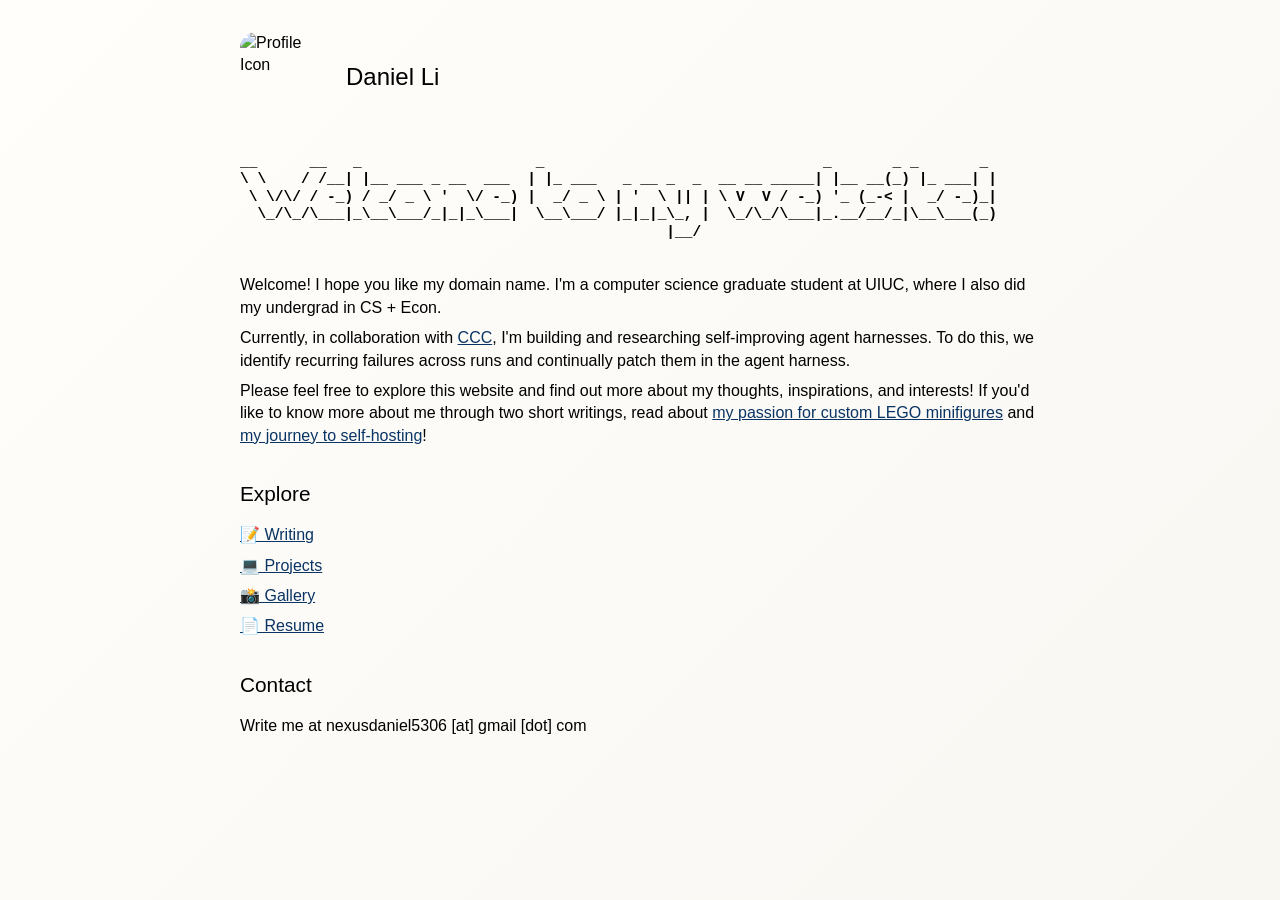
==== index.html @ f371b72a "Add CCC project page and update homepage intro" ====
<!DOCTYPE html>
<html lang="en">
<head>
    <meta charset="UTF-8">
    <meta name="viewport" content="width=device-width, initial-scale=1.0">
    <title>Daniel Li</title>
    <link rel="icon" type="image/webp" href="favicon.webp">
    <link rel="stylesheet" href="styles.css">
</head>
<body>
    <header>
        <div class="header-content">
            <img src="icon.png" alt="Profile Icon" class="profile-icon">
            <h1>Daniel Li</h1>
        </div>
    </header>

    <main>
        <section class="about">
            <pre class="welcome-ascii" aria-label="Welcome message">
__      __   _                    _                                _       _ _       _ 
\ \    / /__| |__ ___ _ __  ___  | |_ ___   _ __ _  _  __ __ _____| |__ __(_) |_ ___| |
 \ \/\/ / -_) / _/ _ \ '  \/ -_) |  _/ _ \ | '  \ || | \ V  V / -_) '_ (_-< |  _/ -_)_|
  \_/\_/\___|_\__\___/_|_|_\___|  \__\___/ |_|_|_\_, |  \_/\_/\___|_.__/__/_|\__\___(_)
                                                 |__/                                  
            </pre>
            <p>Welcome! I hope you like my domain name. I'm a computer science graduate student at UIUC, where I also did my undergrad in CS + Econ.</p>
            <p>Currently, in collaboration with <a href="weakness-mining-engine.html">CCC</a>, I'm building and researching self-improving agent harnesses. To do this, we identify recurring failures across runs and continually patch them in the agent harness.</p>
            <p>Please feel free to explore this website and find out more about my thoughts, inspirations, and interests! If you'd like to know more about me through two short writings, read about <a href="Essay_Folder/there-are-cathedrals-everywhere.html">my passion for custom LEGO minifigures</a> and <a href="Essay_Folder/scrapping-together-a-tiny-docker-server-from-old-gaming-pc-parts.html">my journey to self-hosting</a>!</p>
        </section>

        <section class="navigation">
            <h2>Explore</h2>
            <ul class="nav-links">
                <li><a href="writings.html">📝 Writing</a></li>
                <li><a href="projects.html">💻 Projects</a></li>
                <li><a href="paintings.html">📸 Gallery</a></li>
                <li><a href="resume.html">📄 Resume</a></li>
            </ul>
        </section>

        <section class="Contact">
            <h2>Contact</h2>
            <p>Write me at nexusdaniel5306 [at] gmail [dot] com</a></p>
        </section>
    </main>
</body>
</html>
---- styles.css ----
/* Ultra-minimal styling - like a Word document with hyperlinks */

html {
    min-height: 100%;
    background: linear-gradient(135deg, #fffefb 0%, #fbfaf6 55%, #f8f7f2 100%);
}

body {
    font-family: -apple-system, BlinkMacSystemFont, "Segoe UI", Roboto, "Helvetica Neue", Arial, sans-serif;
    line-height: 1.4;
    color: #000;
    background: transparent;
    max-width: 800px;
    margin: 0 auto;
    padding: 2rem;
}

/* Header */
.header-content {
    display: flex;
    align-items: center;
    gap: 1rem;
    margin-bottom: 2rem;
}

/* Breadcrumb navigation */
.breadcrumb {
    margin-bottom: 1rem;
    font-size: 0.9rem;
    color: #666;
}

.breadcrumb a {
    color: #0A3463;
    text-decoration: underline;
}

.breadcrumb span {
    color: #000;
}

.profile-icon {
    width: 90px;
    height: 90px;
    object-fit: cover;
    border-radius: 18%;
}

header h1 {
    font-size: 1.5rem;
    font-weight: normal;
    margin: 0;
}

/* Navigation */
nav {
    margin-bottom: 2rem;
}

nav a {
    color: #0A3463;
    text-decoration: underline;
    margin-right: 1rem;
}

nav a:hover {
    color: #0A3463;
}

/* Links */
a {
    color: #0A3463;
    text-decoration: underline;
}

a:hover {
    color: #0A3463;
}

/* Headings */
h2 {
    font-size: 1.3rem;
    font-weight: normal;
    margin: 2rem 0 1rem 0;
}

h3 {
    font-size: 1.1rem;
    font-weight: normal;
    margin: 1.5rem 0 0.5rem 0;
}

h4 {
    font-size: 1rem;
    font-weight: normal;
    margin: 1rem 0 0.5rem 0;
}

/* Paragraphs */
p {
    margin: 0.5rem 0;
}

.article-meta {
    color: #666;
    font-size: 0.9rem;
    margin-bottom: 1.25rem;
}

pre {
    overflow-x: auto;
    padding: 0.75rem 1rem;
    margin: 1rem 0;
    border: 1px solid #ddd;
    background-color: #f7f7f7;
    font-family: "SFMono-Regular", Consolas, "Liberation Mono", Menlo, monospace;
    font-size: 0.92rem;
    line-height: 1.45;
}

code {
    font-family: "SFMono-Regular", Consolas, "Liberation Mono", Menlo, monospace;
    font-size: 0.92em;
}

pre code {
    font-size: inherit;
}

.article-figure {
    margin: 1.5rem 0;
}

.article-figure img {
    display: block;
    width: 100%;
    height: auto;
}

.article-figure figcaption {
    margin-top: 0.5rem;
    color: #555;
    font-size: 0.9rem;
}

.references-list {
    padding-left: 1.5rem;
}

.references-list li {
    margin-bottom: 0.75rem;
}

/* Lists */
ul {
    margin: 0.5rem 0;
    padding-left: 2rem;
}

li {
    margin: 0.25rem 0;
}

/* Navigation links on homepage */
.nav-links {
    list-style: none;
    padding: 0;
}

.nav-links li {
    margin: 0.5rem 0;
    padding: 0;
}

.nav-links a {
    color: #0A3463;
    text-decoration: underline;
}

.nav-links p {
    margin: 0.25rem 0 0 0;
    color: #000;
    font-size: 0.9rem;
}

/* Projects */
.project-card {
    margin: 1rem 0;
}

.project-links {
    margin: 0.5rem 0;
}

.btn {
    color: #0A3463;
    text-decoration: underline;
    margin-right: 1rem;
}

/* Writings */
.year-section {
    margin: 2rem 0;
}

.year-section h2 {
    font-size: 1.8rem;
    font-weight: normal;
    margin: 2rem 0 1rem 0;
    color: #000;
}

.article-item {
    margin: 1rem 0;
    padding-left: 1rem;
}

.article-item h3 {
    margin: 0.5rem 0;
}

.writing-excerpt {
    color: #000;
    font-size: 0.95rem;
    margin: 0.25rem 0;
}

/* Photographs */
.photo-item {
    margin: 1rem 0;
}

.gallery-photo {
    width: 100%;
    max-width: 400px;
    height: auto;
    margin: 0.5rem 0;
}

.photo-caption {
    color: #000;
    font-size: 0.9rem;
    font-style: italic;
}

/* Resume */
.resume-section {
    margin: 1.5rem 0;
}

.resume-item {
    margin: 1rem 0;
}

.company {
    color: #000;
    font-weight: normal;
}

.duration {
    color: #000;
    font-size: 0.9rem;
}

.resume-item ul {
    margin: 0.5rem 0;
}

.resume-item li {
    margin: 0.25rem 0;
}

.skills-grid {
    display: block;
}

.skill-category {
    margin: 1rem 0;
}

.skill-category ul {
    margin: 0.5rem 0;
}

.contact-info p {
    margin: 0.25rem 0;
}

/* Footer */
footer {
    margin-top: 3rem;
    text-align: center;
    color: #000;
    font-size: 0.9rem;
}

/* Page headers */
.page-header {
    margin-bottom: 1.5rem;
}

.page-header h2 {
    margin-bottom: 0.5rem;
}

.page-header p {
    color: #000;
    font-size: 0.95rem;
}

.welcome-ascii {
    margin: 2rem 0 1rem 0;
    padding: 0;
    border: 0;
    background: transparent;
    color: #000;
    font-family: "Courier New", Courier, monospace;
    font-size: calc(0.74rem + 2pt);
    font-weight: 700;
    line-height: 1.2;
    white-space: pre;
    overflow-x: auto;
}

.download-link {
    color: #0A3463;
    text-decoration: underline;
    font-weight: 500;
    font-size: 1rem;
}

/* Gallery collections */
.gallery-page-header h1 {
    margin: 0 0 0.35rem;
    font-size: 1.55rem;
    font-weight: 500;
    letter-spacing: -0.02em;
}

.gallery-tabs {
    display: grid;
    grid-template-columns: repeat(2, minmax(0, 1fr));
    margin: 2rem 0 1.75rem;
    border-bottom: 1px solid #d9d9d9;
}

.gallery-tab {
    position: relative;
    display: flex;
    align-items: baseline;
    gap: 0.55rem;
    border: 0;
    background: transparent;
    padding: 0.8rem 0.25rem 0.75rem;
    color: #777;
    font: inherit;
    text-align: left;
    cursor: pointer;
}

.gallery-tab::after {
    position: absolute;
    right: 0;
    bottom: -1px;
    left: 0;
    height: 2px;
    background: transparent;
    content: "";
}

.gallery-tab:hover {
    color: #222;
}

.gallery-tab[aria-selected="true"] {
    color: #111;
}

#photosTab[aria-selected="true"]::after {
    background: #2457a7;
}

#paintingsTab[aria-selected="true"]::after {
    background: #8b5e34;
}

.gallery-tab:focus-visible {
    outline: 2px solid #2457a7;
    outline-offset: 3px;
}

.gallery-tab-number {
    color: #999;
    font-family: "SFMono-Regular", Consolas, "Liberation Mono", Menlo, monospace;
    font-size: 0.72rem;
    letter-spacing: 0.08em;
}

.gallery-panel[hidden] {
    display: none;
}

.gallery-panel-header {
    display: flex;
    align-items: flex-end;
    justify-content: space-between;
    gap: 1.25rem;
    margin-bottom: 1.25rem;
}

.gallery-panel-description {
    margin: 0;
    color: #666;
    font-size: 0.9rem;
}

/* Collage gallery */
.gallery {
    margin: 2rem 0;
    max-width: 100%;
}

.gallery-heading {
    display: flex;
    align-items: center;
    justify-content: space-between;
    gap: 1rem;
}

.gallery-heading h2 {
    margin: 0;
}

.gallery-view-toggle {
    font-size: 0.9rem;
    font-family: inherit;
    line-height: 1.2;
    color: #0A3463;
    background: none;
    border: 0;
    border-radius: 0;
    padding: 0;
    text-decoration: underline;
    cursor: pointer;
}

.gallery-view-toggle:hover {
    color: #0A3463;
}

.gallery-view-toggle:disabled {
    color: #666;
    text-decoration: none;
    cursor: not-allowed;
    opacity: 0.7;
}

.gallery-grid {
    display: grid;
    grid-template-columns: 1fr;
    gap: 1rem;
}

.gallery-tile {
    margin: 0;
    aspect-ratio: 3 / 4;
    overflow: hidden;
    border-radius: 10px;
    box-shadow: 0 2px 8px rgba(0, 0, 0, 0.08);
    content-visibility: auto;
}

.gallery-tile img {
    display: block;
    width: 100%;
    height: 100%;
    object-fit: cover;
    cursor: default;
}

/* Paintings retain their full aspect ratios instead of using the photo crop. */
.paintings-panel {
    margin: 0 -1rem;
    padding: 1.2rem 1rem 1rem;
    border: 1px solid #e5ddd1;
    border-radius: 4px;
    background: linear-gradient(145deg, #fcfbf8 0%, #f6f1e9 100%);
}

.painting-status {
    margin: 2.5rem 0;
    color: #746c62;
    font-size: 0.9rem;
    text-align: center;
}

.painting-status.is-error {
    color: #8a2d24;
}

.painting-grid {
    --painting-gap: 1rem;
    display: block;
}

.painting-row {
    display: flex;
    align-items: flex-start;
    gap: var(--painting-gap);
    width: 100%;
    margin-bottom: var(--painting-gap);
}

.painting-row:last-child {
    margin-bottom: 0;
}

.painting-tile {
    flex-grow: var(--painting-ratio, 1.5);
    flex-basis: 0;
    margin: 0;
    min-width: 0;
}

.painting-open {
    display: block;
    width: 100%;
    border: 0;
    background: transparent;
    padding: 0;
    cursor: zoom-in;
}

.painting-open img {
    display: block;
    box-sizing: border-box;
    width: 100%;
    height: auto;
    border: 5px solid #fff;
    background: #eee9e1;
    box-shadow: 0 5px 18px rgba(56, 43, 28, 0.16);
    transition: box-shadow 180ms ease, transform 180ms ease;
}

.painting-open:hover img {
    transform: translateY(-2px);
    box-shadow: 0 9px 24px rgba(56, 43, 28, 0.23);
}

.painting-open:focus-visible {
    outline: 2px solid #8b5e34;
    outline-offset: 5px;
}

.carousel-open {
    overflow: hidden;
}

.carousel-overlay {
    position: fixed;
    inset: 0;
    z-index: 1000;
    display: grid;
    grid-template-columns: minmax(44px, 84px) 1fr minmax(44px, 84px);
    align-items: center;
    gap: 0.8rem;
    padding: 1.5rem;
    background: rgba(8, 8, 10, 0.93);
    opacity: 0;
    pointer-events: none;
    transition: opacity 0.2s ease;
}

.carousel-overlay.is-open {
    opacity: 1;
    pointer-events: auto;
}

.carousel-overlay[hidden] {
    display: none;
}

.carousel-stage {
    grid-column: 2;
    margin: 0;
    display: flex;
    flex-direction: column;
    align-items: center;
    justify-content: center;
    min-height: 70vh;
    min-width: 0;
}

.carousel-stage img {
    max-width: 100%;
    max-height: min(84vh, 960px);
    width: auto;
    height: auto;
    object-fit: contain;
    box-shadow: 0 14px 44px rgba(0, 0, 0, 0.5);
    animation: carousel-pop 0.24s ease;
}

.carousel-overlay.has-caption .carousel-stage img {
    max-height: min(64vh, 760px);
}

.carousel-caption {
    box-sizing: border-box;
    width: min(100%, 62ch);
    margin-top: 1rem;
    color: rgba(255, 255, 255, 0.9);
    text-align: left;
}

.carousel-caption[hidden] {
    display: none;
}

.carousel-caption h2 {
    margin: 0 0 0.6rem;
    color: #fff;
    font-family: Georgia, "Times New Roman", serif;
    font-size: 1.2rem;
    font-weight: normal;
}

.carousel-metadata {
    display: grid;
    grid-template-columns: max-content minmax(0, 1fr);
    gap: 0.2rem 0.7rem;
    margin: 0;
    font-size: 0.82rem;
    line-height: 1.35;
}

.carousel-metadata dt {
    color: rgba(255, 255, 255, 0.58);
}

.carousel-metadata dd {
    min-width: 0;
    margin: 0;
}

.carousel-caption a {
    color: #fff;
    text-decoration-color: rgba(255, 255, 255, 0.65);
}

.carousel-source {
    display: inline-block;
    margin-top: 0.65rem;
    font-size: 0.78rem;
}

.carousel-nav {
    height: 3rem;
    width: 3rem;
    border: 0;
    border-radius: 50%;
    color: #fff;
    background: rgba(255, 255, 255, 0.16);
    font-size: 1.8rem;
    line-height: 1;
    cursor: pointer;
}

.carousel-nav:hover {
    background: rgba(255, 255, 255, 0.27);
}

.carousel-nav-prev {
    justify-self: start;
}

.carousel-nav-next {
    justify-self: end;
}

.carousel-close {
    position: absolute;
    top: 0.9rem;
    right: 1rem;
    width: 2.4rem;
    height: 2.4rem;
    border: 0;
    border-radius: 50%;
    background: rgba(255, 255, 255, 0.16);
    color: #fff;
    font-size: 1.6rem;
    line-height: 1;
    cursor: pointer;
}

.carousel-close:hover {
    background: rgba(255, 255, 255, 0.27);
}

.carousel-count {
    position: absolute;
    left: 50%;
    bottom: 1rem;
    transform: translateX(-50%);
    margin: 0;
    color: rgba(255, 255, 255, 0.9);
    font-size: 0.95rem;
    letter-spacing: 0.03em;
}

@keyframes carousel-pop {
    from {
        opacity: 0;
        transform: scale(0.97);
    }
    to {
        opacity: 1;
        transform: scale(1);
    }
}

@media (min-width: 768px) {
    .gallery-grid {
        grid-template-columns: repeat(2, minmax(0, 1fr));
        grid-auto-rows: 105px;
        grid-auto-flow: dense;
        gap: 1rem;
    }

    .gallery-tile {
        aspect-ratio: auto;
        grid-row: span 4;
    }

    .tile-01, .tile-04, .tile-08, .tile-11 { grid-column: span 2; }
    .tile-01, .tile-02, .tile-05, .tile-07, .tile-10, .tile-11 { grid-row: span 5; }
    .tile-03, .tile-06, .tile-08, .tile-09, .tile-12 { grid-row: span 4; }
}

@media (min-width: 1024px) {
    .gallery-grid {
        grid-template-columns: repeat(6, minmax(0, 1fr));
        grid-auto-rows: 72px;
        gap: 1rem;
    }

    .tile-01 { grid-column: 1 / span 2; grid-row: 1 / span 5; }
    .tile-02 { grid-column: 3 / span 1; grid-row: 2 / span 4; }
    .tile-03 { grid-column: 4 / span 2; grid-row: 1 / span 3; }
    .tile-04 { grid-column: 6 / span 1; grid-row: 1 / span 5; }
    .tile-05 { grid-column: 1 / span 1; grid-row: 6 / span 4; }
    .tile-06 { grid-column: 2 / span 2; grid-row: 6 / span 3; }
    .tile-07 { grid-column: 4 / span 1; grid-row: 5 / span 5; }
    .tile-08 { grid-column: 5 / span 2; grid-row: 6 / span 3; }
    .tile-09 { grid-column: 1 / span 2; grid-row: 10 / span 3; }
    .tile-10 { grid-column: 3 / span 1; grid-row: 9 / span 4; }
    .tile-11 { grid-column: 4 / span 2; grid-row: 10 / span 5; }
    .tile-12 { grid-column: 6 / span 1; grid-row: 9 / span 4; }

    .tile-02, .tile-07, .tile-10 {
        margin-top: 0.45rem;
    }

    .tile-05, .tile-12 {
        margin-top: 0.7rem;
    }
}

.download-link:hover {
    color: #0A3463;
}

/* Responsive */
@media (max-width: 600px) {
    body {
        padding: 1rem;
    }
    
    .header-content {
        flex-direction: column;
        text-align: left;
        gap: 0.5rem;
    }

    .gallery-panel-header {
        align-items: flex-start;
    }

    .gallery-panel-description {
        max-width: 28ch;
    }

    .paintings-panel {
        margin-right: 0;
        margin-left: 0;
        padding: 1rem 0.75rem 0.75rem;
    }

    .painting-grid {
        --painting-gap: 0.8rem;
    }

    .carousel-overlay {
        grid-template-columns: 44px 1fr 44px;
        padding: 1rem 0.5rem 3rem;
    }

    .carousel-nav {
        width: 2.4rem;
        height: 2.4rem;
        font-size: 1.4rem;
    }

    .carousel-stage {
        min-height: 58vh;
    }

    .carousel-overlay.has-caption .carousel-stage {
        justify-content: flex-start;
        max-height: calc(100vh - 5rem);
        overflow-y: auto;
    }

    .carousel-overlay.has-caption .carousel-stage img {
        max-height: 54vh;
    }
}
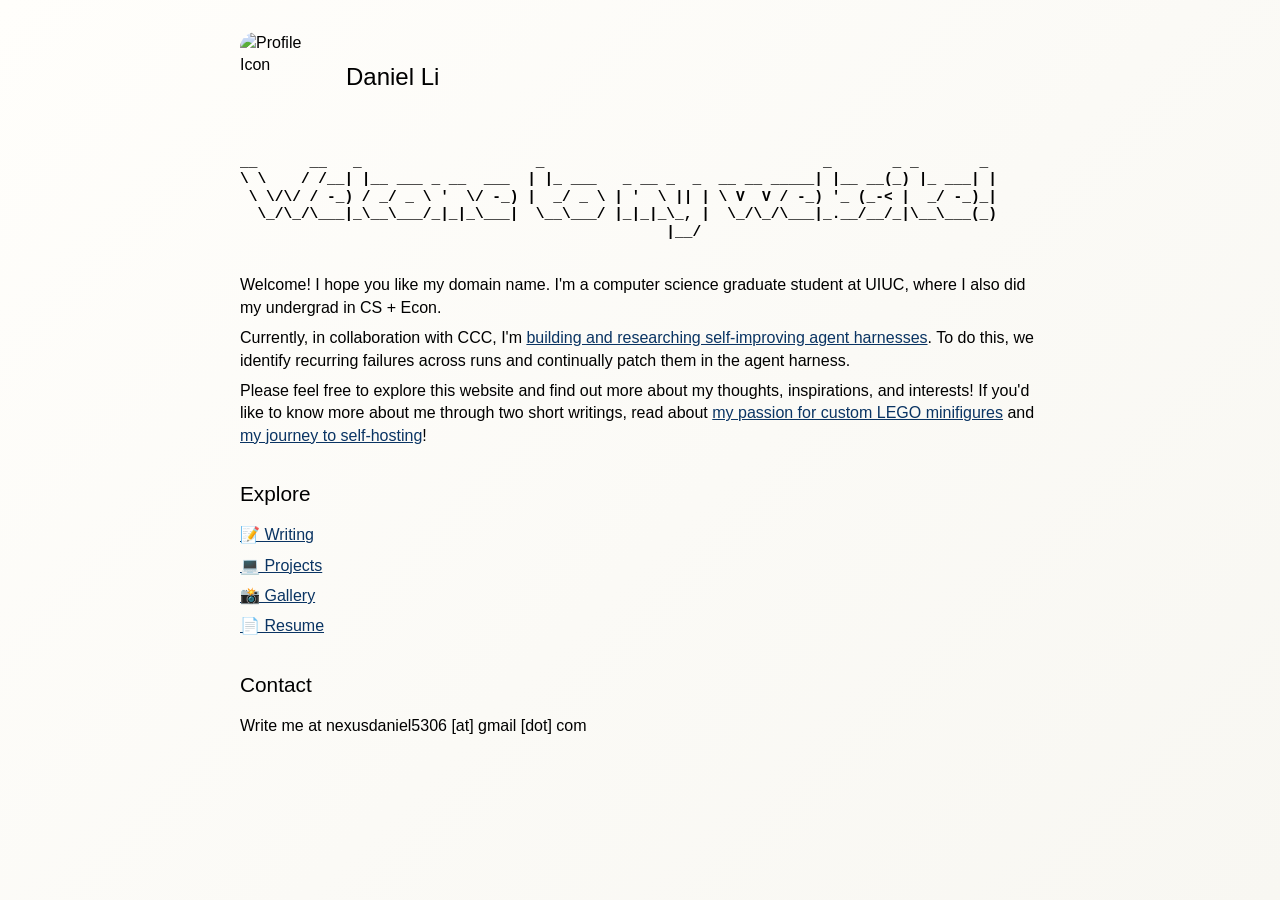
==== commit cca7bc85: "Move CCC project link to harness description" ====
--- a/index.html
+++ b/index.html
@@ -25,7 +25,7 @@
                                                  |__/                                  
             </pre>
             <p>Welcome! I hope you like my domain name. I'm a computer science graduate student at UIUC, where I also did my undergrad in CS + Econ.</p>
-            <p>Currently, in collaboration with <a href="weakness-mining-engine.html">CCC</a>, I'm building and researching self-improving agent harnesses. To do this, we identify recurring failures across runs and continually patch them in the agent harness.</p>
+            <p>Currently, in collaboration with CCC, I'm <a href="weakness-mining-engine.html">building and researching self-improving agent harnesses</a>. To do this, we identify recurring failures across runs and continually patch them in the agent harness.</p>
             <p>Please feel free to explore this website and find out more about my thoughts, inspirations, and interests! If you'd like to know more about me through two short writings, read about <a href="Essay_Folder/there-are-cathedrals-everywhere.html">my passion for custom LEGO minifigures</a> and <a href="Essay_Folder/scrapping-together-a-tiny-docker-server-from-old-gaming-pc-parts.html">my journey to self-hosting</a>!</p>
         </section>
 
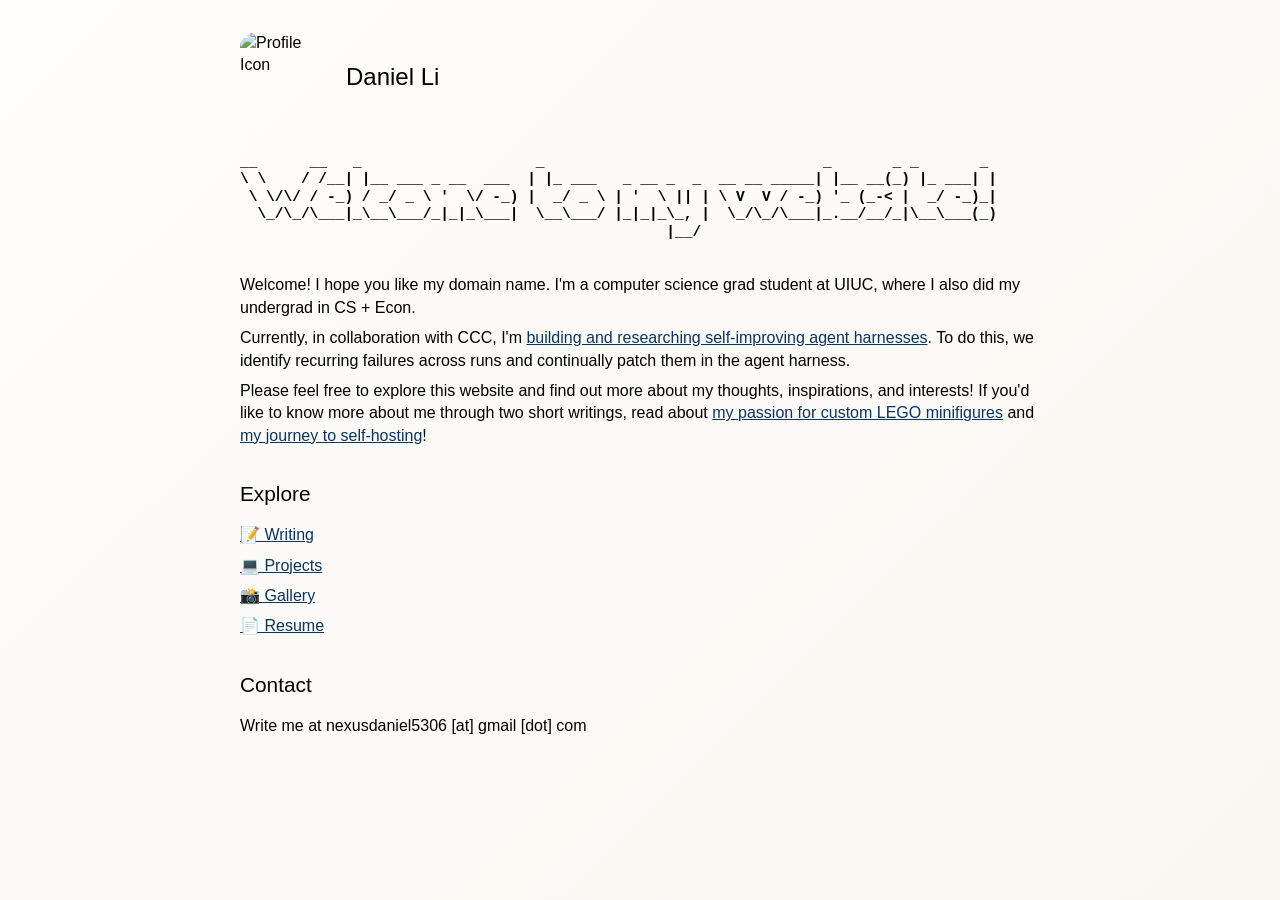
==== commit 22e49c83: "Shorten graduate student wording in intro" ====
--- a/index.html
+++ b/index.html
@@ -24,7 +24,7 @@
   \_/\_/\___|_\__\___/_|_|_\___|  \__\___/ |_|_|_\_, |  \_/\_/\___|_.__/__/_|\__\___(_)
                                                  |__/                                  
             </pre>
-            <p>Welcome! I hope you like my domain name. I'm a computer science graduate student at UIUC, where I also did my undergrad in CS + Econ.</p>
+            <p>Welcome! I hope you like my domain name. I'm a computer science grad student at UIUC, where I also did my undergrad in CS + Econ.</p>
             <p>Currently, in collaboration with CCC, I'm <a href="weakness-mining-engine.html">building and researching self-improving agent harnesses</a>. To do this, we identify recurring failures across runs and continually patch them in the agent harness.</p>
             <p>Please feel free to explore this website and find out more about my thoughts, inspirations, and interests! If you'd like to know more about me through two short writings, read about <a href="Essay_Folder/there-are-cathedrals-everywhere.html">my passion for custom LEGO minifigures</a> and <a href="Essay_Folder/scrapping-together-a-tiny-docker-server-from-old-gaming-pc-parts.html">my journey to self-hosting</a>!</p>
         </section>
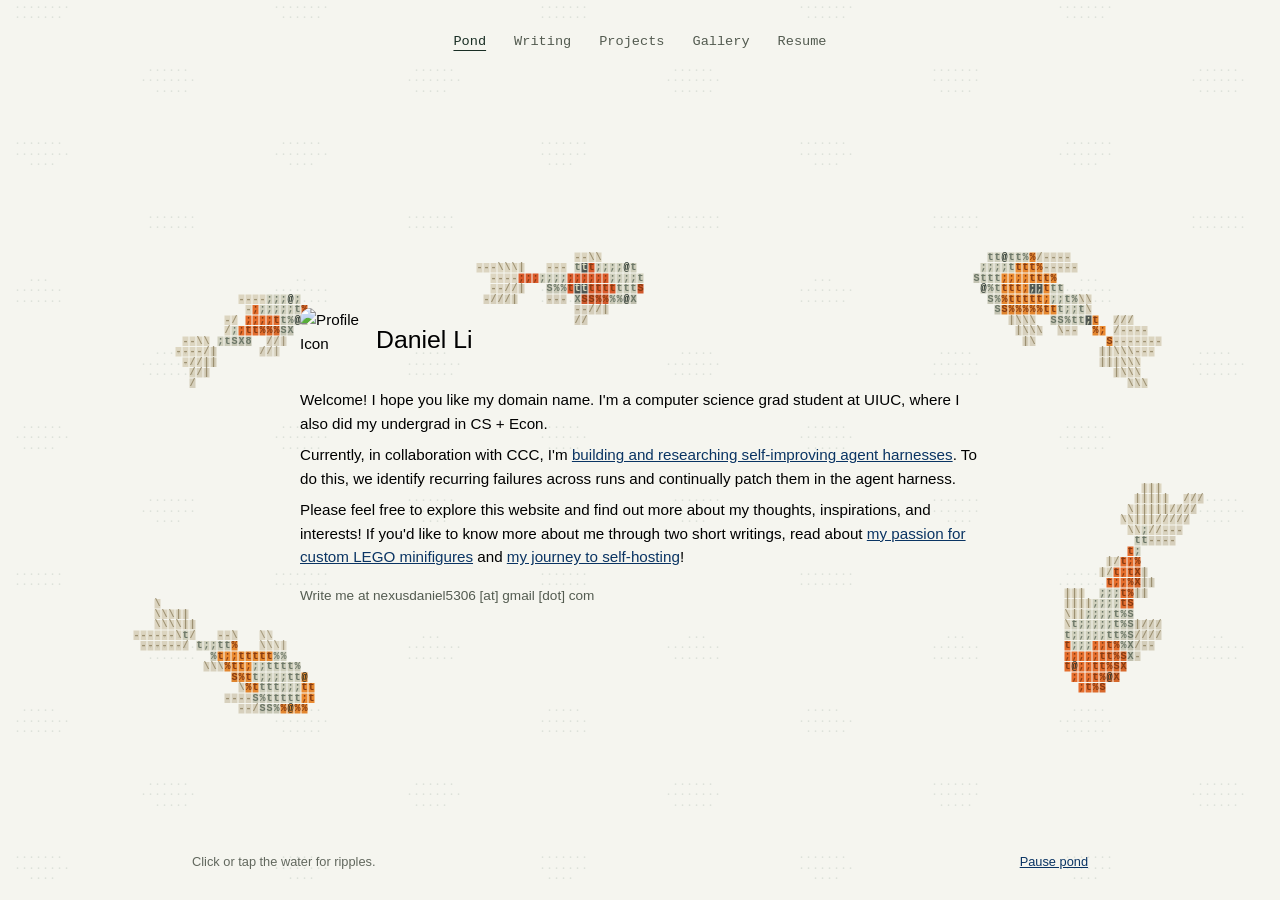
==== commit 8557681e: "Checkpoint full-screen koi pond before lily pad experiment" ====
--- a/index.html
+++ b/index.html
@@ -6,43 +6,41 @@
     <title>Daniel Li</title>
     <link rel="icon" type="image/webp" href="favicon.webp">
     <link rel="stylesheet" href="styles.css">
+    <script src="scripts/pond.js" defer></script>
 </head>
-<body>
-    <header>
-        <div class="header-content">
-            <img src="icon.png" alt="Profile Icon" class="profile-icon">
-            <h1>Daniel Li</h1>
-        </div>
+<body class="homepage">
+    <figure class="pond" aria-label="An ASCII koi pond">
+        <canvas id="pond-canvas" role="img" aria-label="ASCII koi swimming in a full-screen pond. Click or tap the water to make ripples.">
+            Koi in a quiet pond. Welcome to my website!
+        </canvas>
+    </figure>
+
+    <header class="home-header">
+        <nav aria-label="Main navigation">
+            <a href="index.html" aria-current="page">Pond</a>
+            <a href="writings.html">Writing</a>
+            <a href="projects.html">Projects</a>
+            <a href="paintings.html">Gallery</a>
+            <a href="resume.html">Resume</a>
+        </nav>
     </header>
 
-    <main>
-        <section class="about">
-            <pre class="welcome-ascii" aria-label="Welcome message">
-__      __   _                    _                                _       _ _       _ 
-\ \    / /__| |__ ___ _ __  ___  | |_ ___   _ __ _  _  __ __ _____| |__ __(_) |_ ___| |
- \ \/\/ / -_) / _/ _ \ '  \/ -_) |  _/ _ \ | '  \ || | \ V  V / -_) '_ (_-< |  _/ -_)_|
-  \_/\_/\___|_\__\___/_|_|_\___|  \__\___/ |_|_|_\_, |  \_/\_/\___|_.__/__/_|\__\___(_)
-                                                 |__/                                  
-            </pre>
+    <main class="home-main">
+        <section class="home-intro" aria-labelledby="home-name">
+            <div class="header-content">
+                <img src="icon.png" alt="Profile Icon" class="profile-icon">
+                <h1 id="home-name">Daniel Li</h1>
+            </div>
             <p>Welcome! I hope you like my domain name. I'm a computer science grad student at UIUC, where I also did my undergrad in CS + Econ.</p>
             <p>Currently, in collaboration with CCC, I'm <a href="weakness-mining-engine.html">building and researching self-improving agent harnesses</a>. To do this, we identify recurring failures across runs and continually patch them in the agent harness.</p>
             <p>Please feel free to explore this website and find out more about my thoughts, inspirations, and interests! If you'd like to know more about me through two short writings, read about <a href="Essay_Folder/there-are-cathedrals-everywhere.html">my passion for custom LEGO minifigures</a> and <a href="Essay_Folder/scrapping-together-a-tiny-docker-server-from-old-gaming-pc-parts.html">my journey to self-hosting</a>!</p>
-        </section>
-
-        <section class="navigation">
-            <h2>Explore</h2>
-            <ul class="nav-links">
-                <li><a href="writings.html">📝 Writing</a></li>
-                <li><a href="projects.html">💻 Projects</a></li>
-                <li><a href="paintings.html">📸 Gallery</a></li>
-                <li><a href="resume.html">📄 Resume</a></li>
-            </ul>
-        </section>
-
-        <section class="Contact">
-            <h2>Contact</h2>
-            <p>Write me at nexusdaniel5306 [at] gmail [dot] com</a></p>
+            <p class="home-contact">Write me at nexusdaniel5306 [at] gmail [dot] com</p>
         </section>
     </main>
+
+    <footer class="pond-controls" hidden>
+        <span id="pond-hint">Click or tap the water for ripples.</span>
+        <button id="pond-toggle" type="button" aria-controls="pond-canvas">Pause pond</button>
+    </footer>
 </body>
 </html>
--- a/styles.css
+++ b/styles.css
@@ -198,6 +198,136 @@
     margin-right: 1rem;
 }
 
+/* CCC research workflow */
+.ccc-workflow {
+    margin: 1.5rem 0;
+    font-size: 0.9rem;
+    line-height: 1.5;
+}
+
+.ccc-evidence {
+    display: grid;
+    gap: 0.15rem;
+    padding: 1rem;
+    border: 1px solid #cdd6df;
+    border-radius: 6px;
+    background: #f1f5f8;
+    text-align: center;
+}
+
+.ccc-evidence span,
+.ccc-steps span {
+    display: block;
+    color: #4b5058;
+    font-size: 0.85rem;
+}
+
+.ccc-loops {
+    display: grid;
+    grid-template-columns: repeat(2, minmax(0, 1fr));
+    gap: 1rem;
+    margin: 1rem 0;
+}
+
+.ccc-loop {
+    --loop-accent: #685275;
+    display: flex;
+    flex-direction: column;
+    padding: 1rem;
+    border: 1px solid #ded4e3;
+    border-top: 3px solid var(--loop-accent);
+    border-radius: 6px;
+    background: #f8f5fa;
+}
+
+.ccc-loop-fixing {
+    --loop-accent: #38665f;
+    border-color: #cbded8;
+    border-top-color: var(--loop-accent);
+    background: #f2f8f5;
+}
+
+.ccc-loop-label {
+    margin: 0;
+    color: var(--loop-accent);
+    font-size: 0.75rem;
+}
+
+.ccc-loop h4 {
+    margin: 0.3rem 0 1rem;
+    font-weight: 600;
+}
+
+.ccc-steps {
+    flex: 1;
+    margin: 0;
+    padding: 0;
+    list-style: none;
+}
+
+.ccc-steps li {
+    position: relative;
+    margin: 0 0 1.5rem;
+    padding: 0.7rem 0.8rem;
+    border: 1px solid #ddd;
+    border-radius: 4px;
+    background: #fffefb;
+}
+
+.ccc-steps li:not(:last-child)::after {
+    position: absolute;
+    top: 100%;
+    left: 50%;
+    color: var(--loop-accent);
+    content: "\2193";
+    line-height: 1.5rem;
+}
+
+.ccc-steps li:last-child {
+    margin-bottom: 0;
+}
+
+.ccc-repeat {
+    margin: 1rem 0 0;
+    color: var(--loop-accent);
+    font-size: 0.8rem;
+}
+
+.ccc-feedback {
+    display: flex;
+    flex-wrap: wrap;
+    align-items: baseline;
+    justify-content: center;
+    gap: 0.35rem 0.65rem;
+    padding: 0.85rem;
+    border-top: 1px solid #cdd6df;
+    border-bottom: 1px solid #cdd6df;
+    color: #344c60;
+    font-size: 0.8rem;
+}
+
+.ccc-workflow figcaption {
+    margin-top: 0.7rem;
+    color: #555;
+    font-size: 0.8rem;
+}
+
+@media (max-width: 600px) {
+    .ccc-loops {
+        grid-template-columns: 1fr;
+    }
+
+    .ccc-feedback {
+        flex-direction: column;
+        align-items: center;
+        text-align: center;
+    }
+
+    .ccc-feedback [aria-hidden="true"] {
+        transform: rotate(90deg);
+    }
+}
+
 /* Writings */
 .year-section {
     margin: 2rem 0;
@@ -308,18 +438,155 @@
     font-size: 0.95rem;
 }
 
-.welcome-ascii {
-    margin: 2rem 0 1rem 0;
+.homepage {
+    max-width: none;
+    min-height: 100svh;
     padding: 0;
+    display: flex;
+    flex-direction: column;
+    isolation: isolate;
+    background: #f5f5ef;
+}
+
+.homepage .pond {
+    position: fixed;
+    inset: 0;
+    z-index: -1;
+    margin: 0;
+}
+
+.pond canvas {
+    display: block;
+    width: 100%;
+    height: 100%;
+    cursor: crosshair;
+}
+
+.home-header {
+    padding: 1.5rem 1.25rem;
+    pointer-events: none;
+}
+
+.home-header nav {
+    display: flex;
+    justify-content: center;
+    flex-wrap: wrap;
+    gap: 0.5rem 1.75rem;
+    margin: 0;
+    font-family: "Courier New", Courier, monospace;
+    font-size: 0.85rem;
+}
+
+.home-header a {
+    margin: 0;
+    padding: 0.5rem 0;
+    color: #535b50;
+    text-decoration: none;
+    pointer-events: auto;
+}
+
+.home-header a[aria-current],
+.home-header a:hover {
+    color: #192e24;
+    text-decoration: underline;
+    text-underline-offset: 5px;
+}
+
+.home-main {
+    display: flex;
+    align-items: center;
+    justify-content: center;
+    flex: 1;
+    box-sizing: border-box;
+    width: min(100%, 960px);
+    margin: 0 auto;
+    padding: 3rem 2rem;
+    pointer-events: none;
+}
+
+.home-intro {
+    max-width: 680px;
+    font-size: 0.95rem;
+    line-height: 1.55;
+    pointer-events: none;
+}
+
+.home-intro p {
+    pointer-events: auto;
+}
+
+.home-intro .header-content {
+    flex-direction: row;
+    justify-content: flex-start;
+    gap: 0.75rem;
+    margin-bottom: 1rem;
+}
+
+.home-intro .profile-icon {
+    width: 64px;
+    height: 64px;
+}
+
+.home-intro h1 {
+    margin: 0;
+    font-size: 1.55rem;
+    font-weight: normal;
+}
+
+.home-intro .home-contact {
+    margin-top: 1rem;
+    color: #535b50;
+    font-size: 0.85rem;
+    overflow-wrap: anywhere;
+}
+
+.pond-controls:not([hidden]) {
+    display: flex;
+    align-items: baseline;
+    justify-content: space-between;
+    flex-wrap: wrap;
+    gap: 0.5rem 1rem;
+    box-sizing: border-box;
+    width: min(100%, 960px);
+    margin: 0 auto;
+    padding: 0.5rem 2rem 1.5rem;
+    color: #62685e;
+    font-size: 0.8rem;
+    pointer-events: none;
+}
+
+.pond-controls button {
+    padding: 0.35rem 0;
     border: 0;
     background: transparent;
-    color: #000;
-    font-family: "Courier New", Courier, monospace;
-    font-size: calc(0.74rem + 2pt);
-    font-weight: 700;
-    line-height: 1.2;
-    white-space: pre;
-    overflow-x: auto;
+    color: #0A3463;
+    font: inherit;
+    text-decoration: underline;
+    cursor: pointer;
+    pointer-events: auto;
+}
+
+@media (max-width: 600px) {
+    body.homepage {
+        padding: 0;
+    }
+
+    .home-header nav {
+        gap: 0.25rem 1rem;
+        font-size: 0.8rem;
+    }
+
+    .home-main {
+        padding: max(26svh, 150px) 1.25rem 1rem;
+    }
+
+    .home-intro {
+        font-size: 0.88rem;
+    }
+
+    .pond-controls:not([hidden]) {
+        padding: 0.5rem 1.25rem 1rem;
+    }
 }
 
 .download-link {
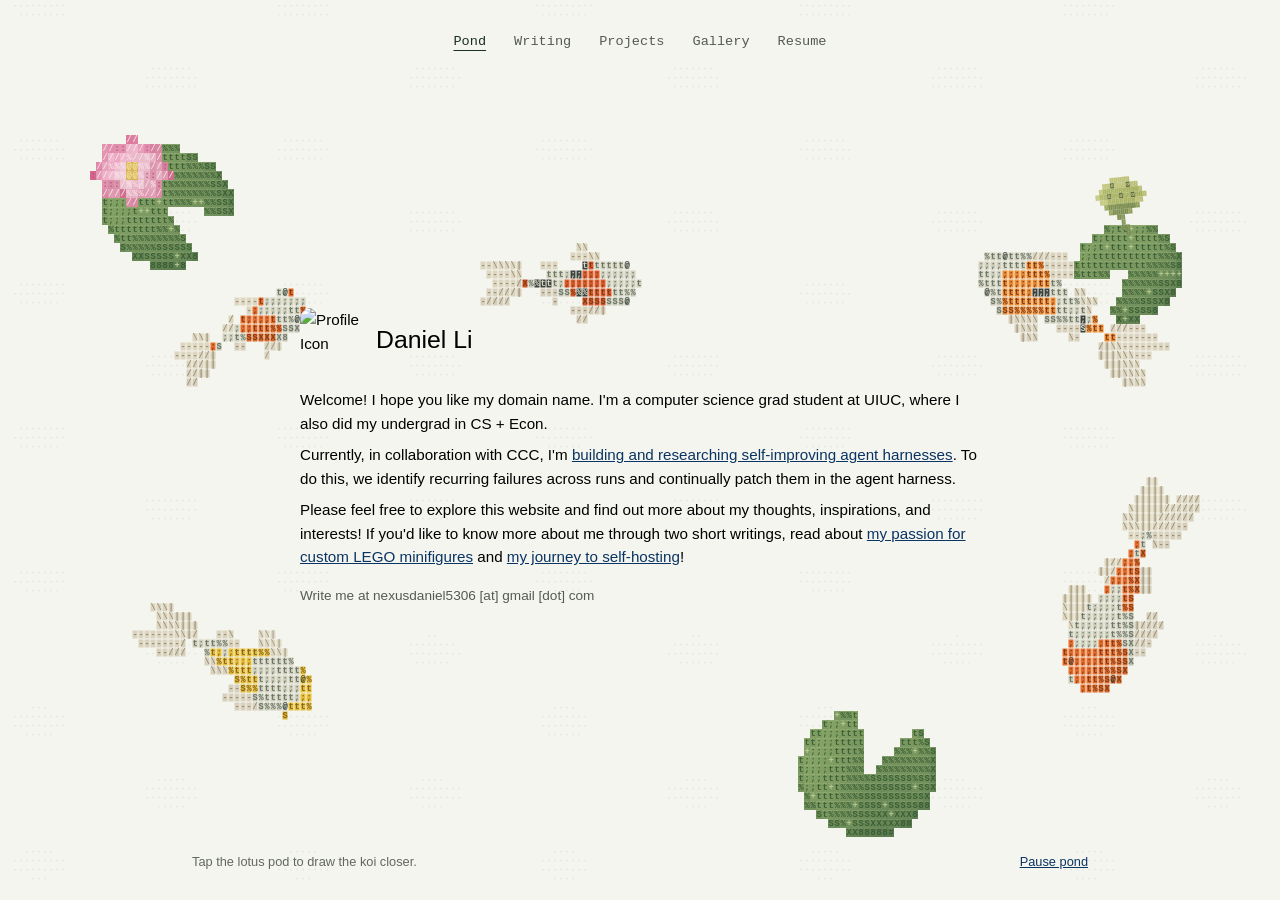
==== commit b45460fd: "Finish ASCII koi pond with lotus artwork and pod interaction" ====
--- a/index.html
+++ b/index.html
@@ -5,14 +5,15 @@
     <meta name="viewport" content="width=device-width, initial-scale=1.0">
     <title>Daniel Li</title>
     <link rel="icon" type="image/webp" href="favicon.webp">
-    <link rel="stylesheet" href="styles.css">
+    <link rel="stylesheet" href="styles.css?v=pond-interactions">
     <script src="scripts/pond.js" defer></script>
 </head>
 <body class="homepage">
     <figure class="pond" aria-label="An ASCII koi pond">
-        <canvas id="pond-canvas" role="img" aria-label="ASCII koi swimming in a full-screen pond. Click or tap the water to make ripples.">
-            Koi in a quiet pond. Welcome to my website!
+        <canvas id="pond-canvas" role="img" aria-label="ASCII koi swimming among lily pads, a pink lotus, and a seed pod. Shaking the lotus pod draws nearby fish closer.">
+            Koi, three lily pads, a pink lotus flower, and a raised lotus seed pod in a quiet pond. Welcome to my website!
         </canvas>
+        <button id="pond-pod" class="pond-pod" type="button" aria-label="Shake the lotus seed pod to attract nearby koi" hidden></button>
     </figure>
 
     <header class="home-header">
@@ -39,7 +40,7 @@
     </main>
 
     <footer class="pond-controls" hidden>
-        <span id="pond-hint">Click or tap the water for ripples.</span>
+        <span id="pond-hint">Tap the lotus pod to draw the koi closer.</span>
         <button id="pond-toggle" type="button" aria-controls="pond-canvas">Pause pond</button>
     </footer>
 </body>
--- a/styles.css
+++ b/styles.css
@@ -459,7 +459,26 @@
     display: block;
     width: 100%;
     height: 100%;
-    cursor: crosshair;
+    pointer-events: none;
+}
+
+.pond-pod {
+    position: absolute;
+    transform: translate(-50%, -50%);
+    padding: 0;
+    border: 0;
+    border-radius: 50%;
+    background: transparent;
+    cursor: pointer;
+}
+
+.pond-pod:focus-visible {
+    outline: 2px solid #83915c;
+    outline-offset: 3px;
+}
+
+.pond-pod:disabled {
+    cursor: default;
 }
 
 .home-header {
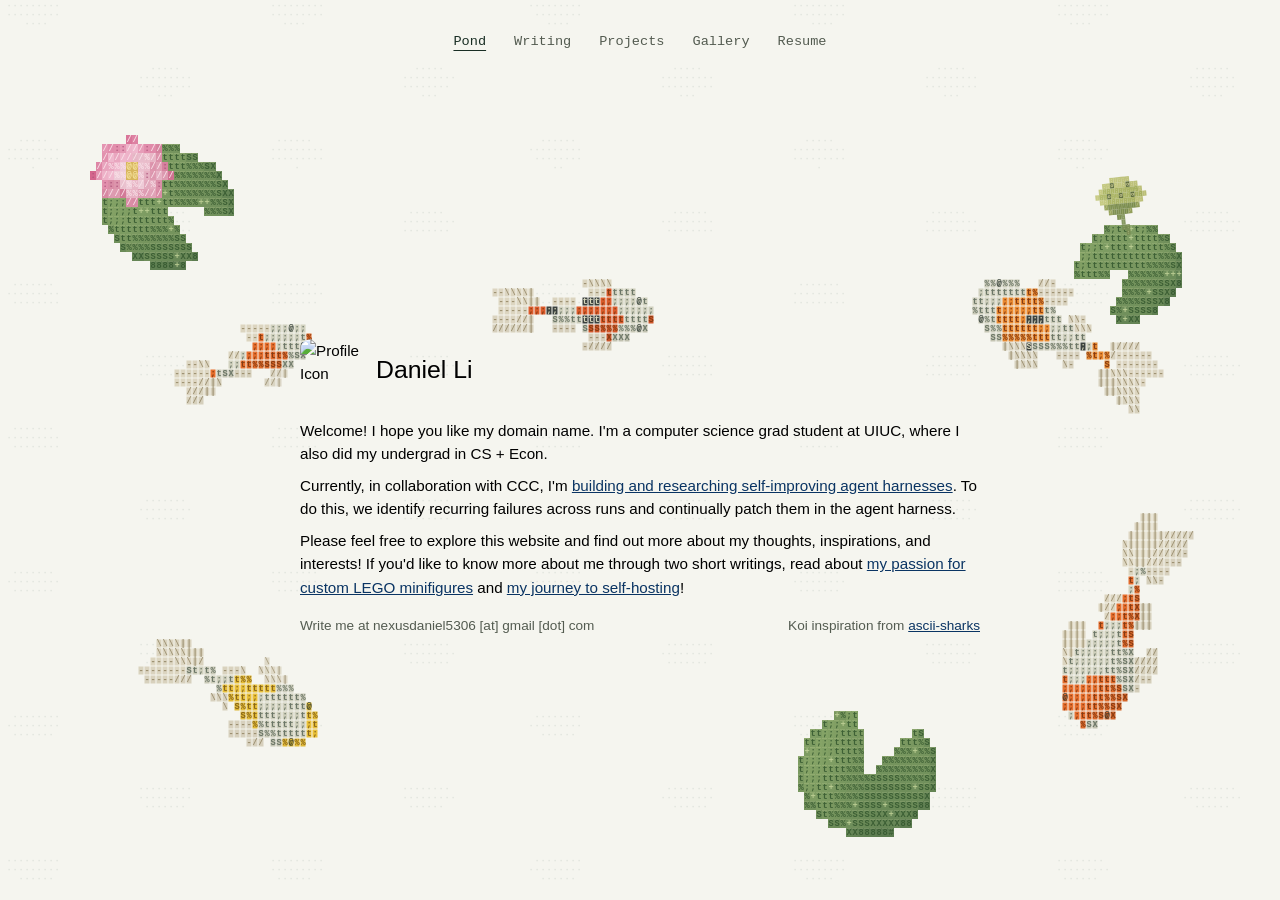
==== commit d97ef7bf: "Replace pond footer controls with koi inspiration credit" ====
--- a/index.html
+++ b/index.html
@@ -35,13 +35,12 @@
             <p>Welcome! I hope you like my domain name. I'm a computer science grad student at UIUC, where I also did my undergrad in CS + Econ.</p>
             <p>Currently, in collaboration with CCC, I'm <a href="weakness-mining-engine.html">building and researching self-improving agent harnesses</a>. To do this, we identify recurring failures across runs and continually patch them in the agent harness.</p>
             <p>Please feel free to explore this website and find out more about my thoughts, inspirations, and interests! If you'd like to know more about me through two short writings, read about <a href="Essay_Folder/there-are-cathedrals-everywhere.html">my passion for custom LEGO minifigures</a> and <a href="Essay_Folder/scrapping-together-a-tiny-docker-server-from-old-gaming-pc-parts.html">my journey to self-hosting</a>!</p>
-            <p class="home-contact">Write me at nexusdaniel5306 [at] gmail [dot] com</p>
+            <p class="home-contact">
+                <span>Write me at nexusdaniel5306 [at] gmail [dot] com</span>
+                <span>Koi inspiration from <a href="https://github.com/stackedlol/ascii-sharks">ascii-sharks</a></span>
+            </p>
         </section>
     </main>
 
-    <footer class="pond-controls" hidden>
-        <span id="pond-hint">Tap the lotus pod to draw the koi closer.</span>
-        <button id="pond-toggle" type="button" aria-controls="pond-canvas">Pause pond</button>
-    </footer>
 </body>
 </html>
--- a/styles.css
+++ b/styles.css
@@ -553,38 +553,16 @@
 }
 
 .home-intro .home-contact {
+    display: flex;
+    flex-wrap: wrap;
+    justify-content: space-between;
+    gap: 0.5rem 1.5rem;
     margin-top: 1rem;
     color: #535b50;
     font-size: 0.85rem;
     overflow-wrap: anywhere;
 }
 
-.pond-controls:not([hidden]) {
-    display: flex;
-    align-items: baseline;
-    justify-content: space-between;
-    flex-wrap: wrap;
-    gap: 0.5rem 1rem;
-    box-sizing: border-box;
-    width: min(100%, 960px);
-    margin: 0 auto;
-    padding: 0.5rem 2rem 1.5rem;
-    color: #62685e;
-    font-size: 0.8rem;
-    pointer-events: none;
-}
-
-.pond-controls button {
-    padding: 0.35rem 0;
-    border: 0;
-    background: transparent;
-    color: #0A3463;
-    font: inherit;
-    text-decoration: underline;
-    cursor: pointer;
-    pointer-events: auto;
-}
-
 @media (max-width: 600px) {
     body.homepage {
         padding: 0;
@@ -601,10 +579,6 @@
 
     .home-intro {
         font-size: 0.88rem;
-    }
-
-    .pond-controls:not([hidden]) {
-        padding: 0.5rem 1.25rem 1rem;
     }
 }
 
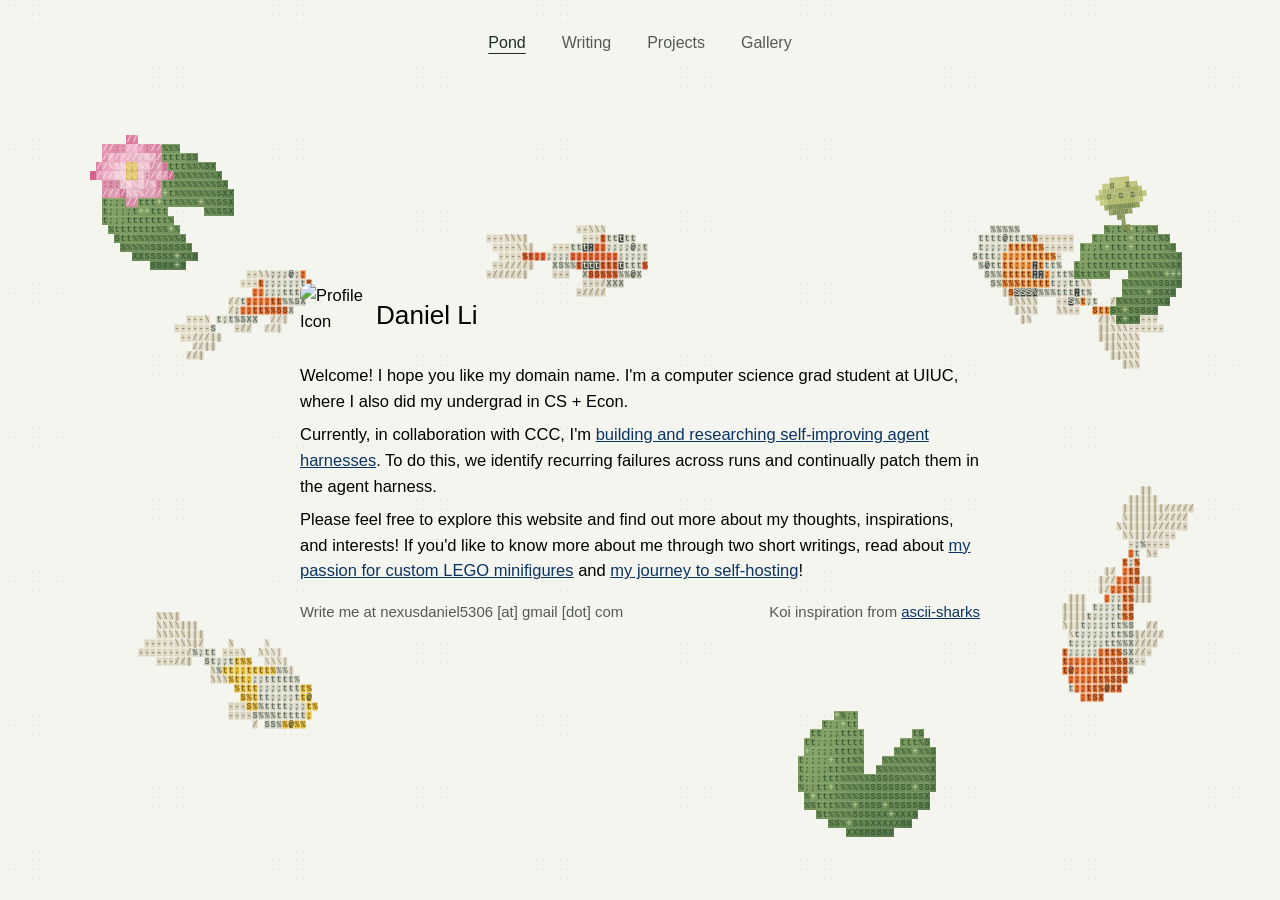
==== commit a7f6942b: "Unify site navigation and refine the gallery" ====
--- a/index.html
+++ b/index.html
@@ -5,7 +5,7 @@
     <meta name="viewport" content="width=device-width, initial-scale=1.0">
     <title>Daniel Li</title>
     <link rel="icon" type="image/webp" href="favicon.webp">
-    <link rel="stylesheet" href="styles.css?v=pond-interactions">
+    <link rel="stylesheet" href="styles.css?v=pond-intro-position">
     <script src="scripts/pond.js" defer></script>
 </head>
 <body class="homepage">
@@ -22,7 +22,6 @@
             <a href="writings.html">Writing</a>
             <a href="projects.html">Projects</a>
             <a href="paintings.html">Gallery</a>
-            <a href="resume.html">Resume</a>
         </nav>
     </header>
 
--- a/styles.css
+++ b/styles.css
@@ -373,49 +373,6 @@
     font-style: italic;
 }
 
-/* Resume */
-.resume-section {
-    margin: 1.5rem 0;
-}
-
-.resume-item {
-    margin: 1rem 0;
-}
-
-.company {
-    color: #000;
-    font-weight: normal;
-}
-
-.duration {
-    color: #000;
-    font-size: 0.9rem;
-}
-
-.resume-item ul {
-    margin: 0.5rem 0;
-}
-
-.resume-item li {
-    margin: 0.25rem 0;
-}
-
-.skills-grid {
-    display: block;
-}
-
-.skill-category {
-    margin: 1rem 0;
-}
-
-.skill-category ul {
-    margin: 0.5rem 0;
-}
-
-.contact-info p {
-    margin: 0.25rem 0;
-}
-
 /* Footer */
 footer {
     margin-top: 3rem;
@@ -439,6 +396,7 @@
 }
 
 .homepage {
+    --home-font-increase: 1pt;
     max-width: none;
     min-height: 100svh;
     padding: 0;
@@ -486,14 +444,25 @@
     pointer-events: none;
 }
 
+.section-page {
+    padding-top: 0;
+}
+
+.section-page .home-header {
+    margin-inline: -2rem;
+}
+
+.section-page > main {
+    padding-top: 2rem;
+}
+
 .home-header nav {
     display: flex;
     justify-content: center;
     flex-wrap: wrap;
-    gap: 0.5rem 1.75rem;
-    margin: 0;
-    font-family: "Courier New", Courier, monospace;
-    font-size: 0.85rem;
+    gap: 0.5rem 2.25rem;
+    margin: 0;
+    font-size: 1rem;
 }
 
 .home-header a {
@@ -519,13 +488,13 @@
     box-sizing: border-box;
     width: min(100%, 960px);
     margin: 0 auto;
-    padding: 3rem 2rem;
+    padding: 1rem 2rem 5.5rem;
     pointer-events: none;
 }
 
 .home-intro {
     max-width: 680px;
-    font-size: 0.95rem;
+    font-size: calc(0.95rem + var(--home-font-increase));
     line-height: 1.55;
     pointer-events: none;
 }
@@ -548,7 +517,7 @@
 
 .home-intro h1 {
     margin: 0;
-    font-size: 1.55rem;
+    font-size: calc(1.55rem + var(--home-font-increase));
     font-weight: normal;
 }
 
@@ -559,7 +528,7 @@
     gap: 0.5rem 1.5rem;
     margin-top: 1rem;
     color: #535b50;
-    font-size: 0.85rem;
+    font-size: calc(0.85rem + var(--home-font-increase));
     overflow-wrap: anywhere;
 }
 
@@ -569,79 +538,41 @@
     }
 
     .home-header nav {
-        gap: 0.25rem 1rem;
-        font-size: 0.8rem;
+        gap: 0.25rem 1.25rem;
+        font-size: 0.9rem;
     }
 
     .home-main {
-        padding: max(26svh, 150px) 1.25rem 1rem;
+        padding: max(23svh, 132px) 1.25rem 1rem;
     }
 
     .home-intro {
-        font-size: 0.88rem;
-    }
-}
-
-.download-link {
-    color: #0A3463;
-    text-decoration: underline;
-    font-weight: 500;
-    font-size: 1rem;
+        font-size: calc(0.88rem + var(--home-font-increase));
+    }
 }
 
 /* Gallery collections */
-.gallery-page-header h1 {
-    margin: 0 0 0.35rem;
-    font-size: 1.55rem;
-    font-weight: 500;
-    letter-spacing: -0.02em;
-}
-
 .gallery-tabs {
     display: grid;
     grid-template-columns: repeat(2, minmax(0, 1fr));
-    margin: 2rem 0 1.75rem;
-    border-bottom: 1px solid #d9d9d9;
+    justify-items: center;
+    margin: 0 0 1rem;
 }
 
 .gallery-tab {
-    position: relative;
-    display: flex;
-    align-items: baseline;
-    gap: 0.55rem;
     border: 0;
     background: transparent;
-    padding: 0.8rem 0.25rem 0.75rem;
-    color: #777;
+    padding: 0.35rem 0;
+    color: #0A3463;
     font: inherit;
-    text-align: left;
     cursor: pointer;
 }
 
-.gallery-tab::after {
-    position: absolute;
-    right: 0;
-    bottom: -1px;
-    left: 0;
-    height: 2px;
-    background: transparent;
-    content: "";
-}
-
-.gallery-tab:hover {
-    color: #222;
-}
-
+.gallery-tab:hover,
 .gallery-tab[aria-selected="true"] {
-    color: #111;
-}
-
-#photosTab[aria-selected="true"]::after {
-    background: #2457a7;
-}
-
-#paintingsTab[aria-selected="true"]::after {
-    background: #8b5e34;
+    color: #192e24;
+    text-decoration: underline;
+    text-underline-offset: 5px;
 }
 
 .gallery-tab:focus-visible {
@@ -649,29 +580,13 @@
     outline-offset: 3px;
 }
 
-.gallery-tab-number {
-    color: #999;
-    font-family: "SFMono-Regular", Consolas, "Liberation Mono", Menlo, monospace;
-    font-size: 0.72rem;
-    letter-spacing: 0.08em;
-}
-
 .gallery-panel[hidden] {
     display: none;
 }
 
 .gallery-panel-header {
-    display: flex;
-    align-items: flex-end;
-    justify-content: space-between;
-    gap: 1.25rem;
+    text-align: right;
     margin-bottom: 1.25rem;
-}
-
-.gallery-panel-description {
-    margin: 0;
-    color: #666;
-    font-size: 0.9rem;
 }
 
 /* Collage gallery */
@@ -725,8 +640,7 @@
     margin: 0;
     aspect-ratio: 3 / 4;
     overflow: hidden;
-    border-radius: 10px;
-    box-shadow: 0 2px 8px rgba(0, 0, 0, 0.08);
+    border-radius: 4px;
     content-visibility: auto;
 }
 
@@ -735,16 +649,21 @@
     width: 100%;
     height: 100%;
     object-fit: cover;
-    cursor: default;
-}
-
-/* Paintings retain their full aspect ratios instead of using the photo crop. */
-.paintings-panel {
-    margin: 0 -1rem;
-    padding: 1.2rem 1rem 1rem;
-    border: 1px solid #e5ddd1;
-    border-radius: 4px;
-    background: linear-gradient(145deg, #fcfbf8 0%, #f6f1e9 100%);
+}
+
+.photo-open {
+    display: block;
+    width: 100%;
+    height: 100%;
+    padding: 0;
+    border: 0;
+    background: transparent;
+    cursor: zoom-in;
+}
+
+.photo-open:focus-visible {
+    outline: 2px solid #2457a7;
+    outline-offset: -2px;
 }
 
 .painting-status {
@@ -796,15 +715,13 @@
     box-sizing: border-box;
     width: 100%;
     height: auto;
-    border: 5px solid #fff;
     background: #eee9e1;
-    box-shadow: 0 5px 18px rgba(56, 43, 28, 0.16);
-    transition: box-shadow 180ms ease, transform 180ms ease;
+    border-radius: 4px;
+    transition: transform 180ms ease;
 }
 
 .painting-open:hover img {
     transform: translateY(-2px);
-    box-shadow: 0 9px 24px rgba(56, 43, 28, 0.23);
 }
 
 .painting-open:focus-visible {
@@ -1026,10 +943,6 @@
     }
 }
 
-.download-link:hover {
-    color: #0A3463;
-}
-
 /* Responsive */
 @media (max-width: 600px) {
     body {
@@ -1042,18 +955,8 @@
         gap: 0.5rem;
     }
 
-    .gallery-panel-header {
-        align-items: flex-start;
-    }
-
-    .gallery-panel-description {
-        max-width: 28ch;
-    }
-
-    .paintings-panel {
-        margin-right: 0;
-        margin-left: 0;
-        padding: 1rem 0.75rem 0.75rem;
+    .section-page .home-header {
+        margin-inline: -1rem;
     }
 
     .painting-grid {
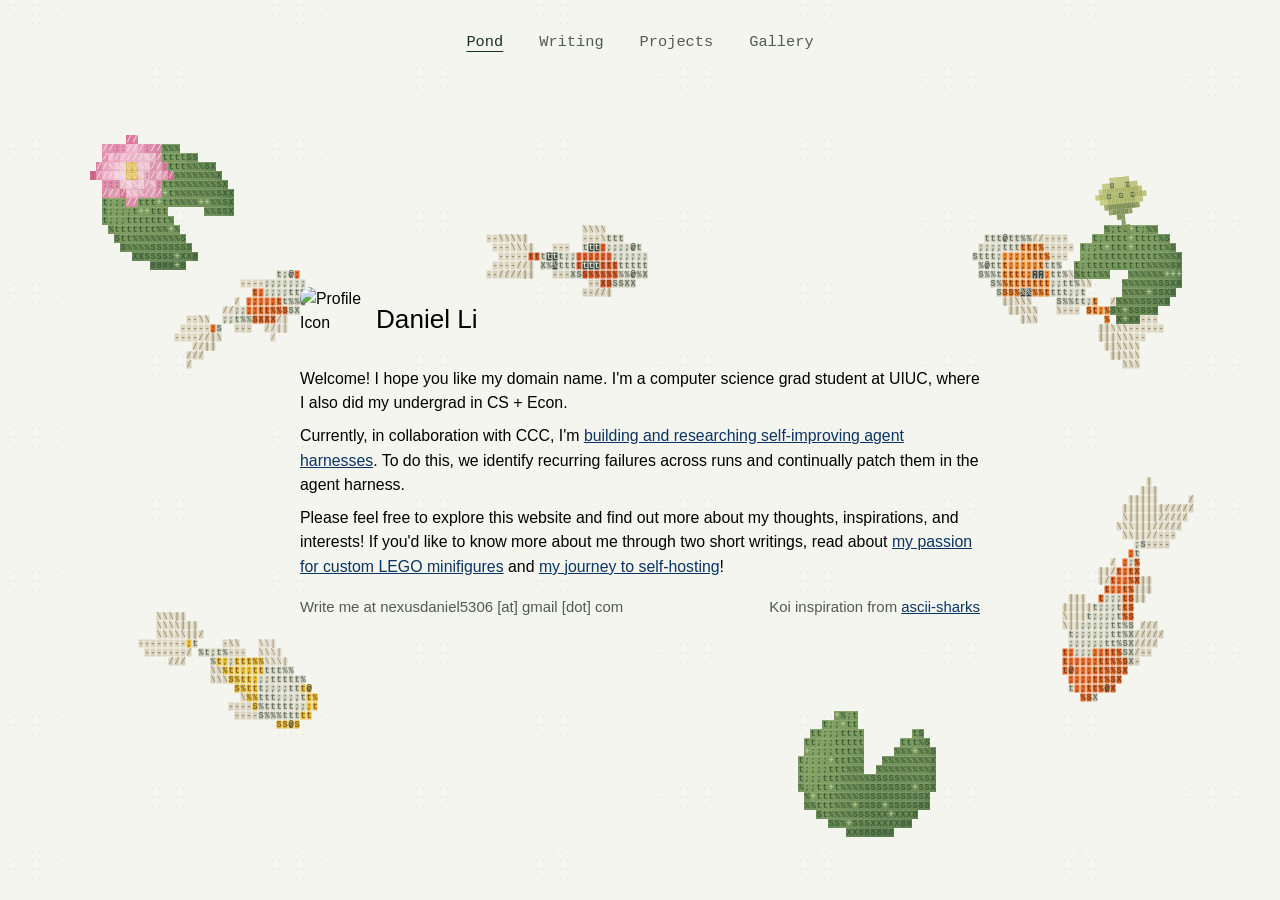
==== commit d52e4f19: "Restore Courier and tune navigation and intro type" ====
--- a/index.html
+++ b/index.html
@@ -5,7 +5,7 @@
     <meta name="viewport" content="width=device-width, initial-scale=1.0">
     <title>Daniel Li</title>
     <link rel="icon" type="image/webp" href="favicon.webp">
-    <link rel="stylesheet" href="styles.css?v=pond-intro-position">
+    <link rel="stylesheet" href="styles.css?v=nav-type">
     <script src="scripts/pond.js" defer></script>
 </head>
 <body class="homepage">
--- a/styles.css
+++ b/styles.css
@@ -462,7 +462,8 @@
     flex-wrap: wrap;
     gap: 0.5rem 2.25rem;
     margin: 0;
-    font-size: 1rem;
+    font-family: "Courier New", Courier, monospace;
+    font-size: calc(1rem - 0.5pt);
 }
 
 .home-header a {
@@ -494,7 +495,7 @@
 
 .home-intro {
     max-width: 680px;
-    font-size: calc(0.95rem + var(--home-font-increase));
+    font-size: calc(0.95rem + 0.5pt);
     line-height: 1.55;
     pointer-events: none;
 }
@@ -539,7 +540,7 @@
 
     .home-header nav {
         gap: 0.25rem 1.25rem;
-        font-size: 0.9rem;
+        font-size: calc(0.9rem - 0.5pt);
     }
 
     .home-main {
@@ -547,7 +548,7 @@
     }
 
     .home-intro {
-        font-size: calc(0.88rem + var(--home-font-increase));
+        font-size: calc(0.88rem + 0.5pt);
     }
 }
 
